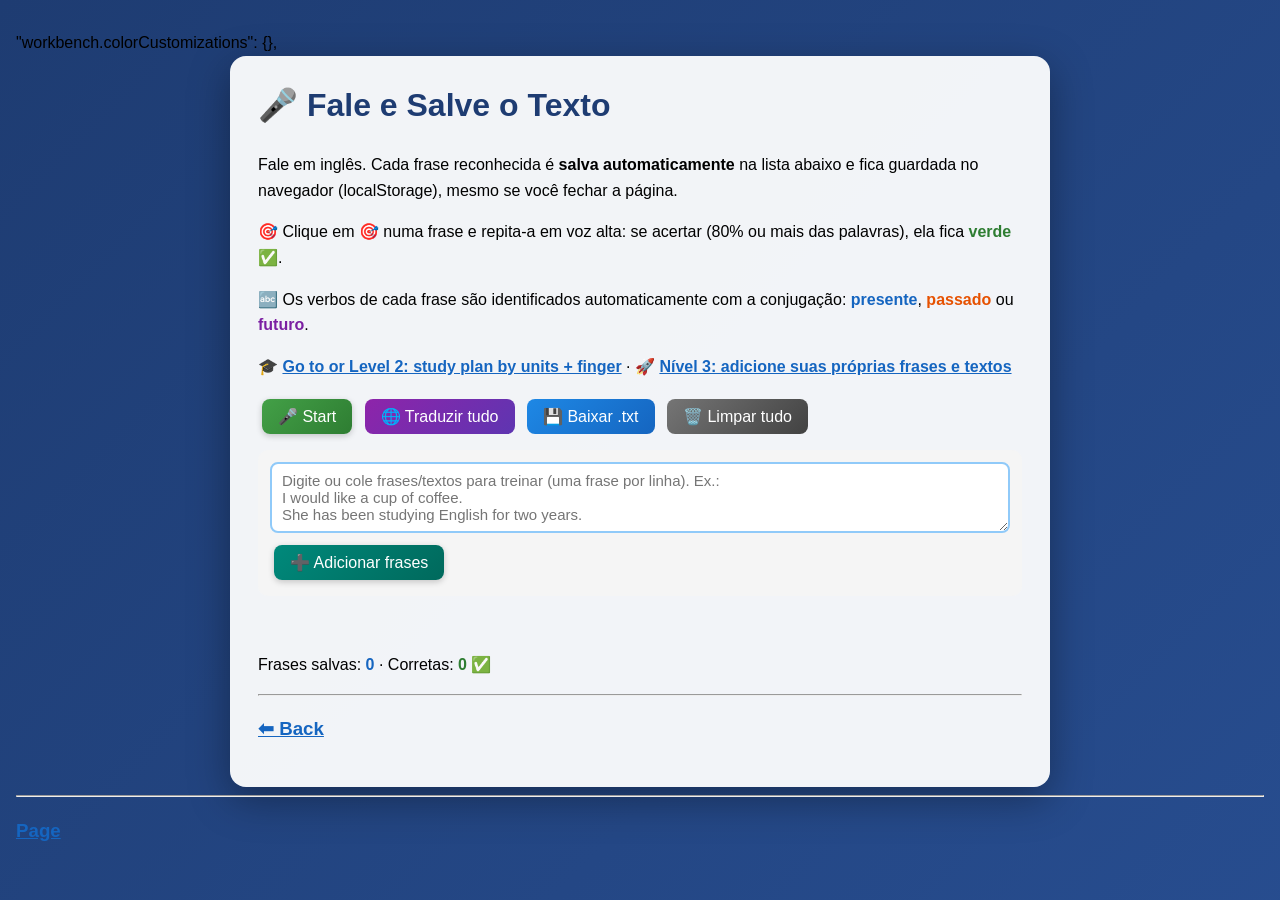
==== index.html @ 2b596ebd "index.html" ====
<!DOCTYPE html>
    "workbench.colorCustomizations": {},
<head>
    <meta charset="UTF-8">
    <meta name="viewport" content="width=device-width, initial-scale=1.0">
    <title>🎤 Speech to Text — Frases Salvas</title>
    <style>
        * { box-sizing: border-box; }
        body {
            font-family: 'Segoe UI', Arial, sans-serif;
            line-height: 1.6;
            margin: 0;
            padding: 30px 16px;
            min-height: 100vh;
            background: linear-gradient(135deg, #1e3c72, #2a5298, #2193b0, #6dd5ed);
            background-size: 400% 400%;
            animation: gradientBG 18s ease infinite;
        }
        @keyframes gradientBG {
            0% { background-position: 0% 50%; }
            50% { background-position: 100% 50%; }
            100% { background-position: 0% 50%; }
        }
        .container {
            max-width: 820px;
            margin: 0 auto;
            background: rgba(255, 255, 255, 0.94);
            border-radius: 16px;
            padding: 24px 28px;
            box-shadow: 0 12px 40px rgba(0, 0, 0, 0.35);
        }
        h1 { margin-top: 0; color: #1e3c72; }
        a { color: #1565c0; }
        button {
            font-size: 16px;
            padding: 8px 16px;
            margin: 4px;
            cursor: pointer;
            border: none;
            border-radius: 8px;
            box-shadow: 0 2px 6px rgba(0, 0, 0, 0.2);
            transition: transform 0.12s, filter 0.12s, box-shadow 0.12s;
        }
        button:hover:not(:disabled) {
            transform: translateY(-2px);
            filter: brightness(1.12);
            box-shadow: 0 5px 12px rgba(0, 0, 0, 0.3);
        }
        #micBtn { background: linear-gradient(135deg, #43a047, #2e7d32); color: #fff; }
        #micBtn.listening { background: linear-gradient(135deg, #e53935, #b71c1c); }
        #translateBtn { background: linear-gradient(135deg, #8e24aa, #5e35b1); color: #fff; }
        #downloadBtn { background: linear-gradient(135deg, #1e88e5, #1565c0); color: #fff; }
        #clearBtn { background: linear-gradient(135deg, #757575, #424242); color: #fff; }
        button:disabled { background: #bdbdbd; cursor: not-allowed; box-shadow: none; }
        #status {
            font-style: italic;
            color: #444;
            min-height: 1.5em;
        }
        #status.error { color: #c62828; font-weight: bold; }
        ul#phraseList {
            list-style-type: none;
            padding: 0;
        }
        ul#phraseList li {
            background: #ffffff;
            border: 2px solid #90caf9;
            border-radius: 10px;
            padding: 10px 14px;
            margin-bottom: 10px;
            display: flex;
            flex-wrap: wrap;
            justify-content: space-between;
            align-items: center;
            box-shadow: 0 3px 8px rgba(0, 0, 0, 0.08);
            transition: background 0.4s, border-color 0.4s, box-shadow 0.4s, transform 0.15s;
        }
        ul#phraseList li:hover { transform: translateY(-2px); }
        ul#phraseList li.correct {
            background: #e8f5e9;
            border-color: #2e7d32;
            box-shadow: 0 0 0 3px rgba(46, 125, 50, 0.25), 0 4px 14px rgba(46, 125, 50, 0.35);
        }
        ul#phraseList li .text { flex: 1; font-weight: 600; color: #263238; }
        ul#phraseList li .time {
            color: #888;
            font-size: 12px;
            margin: 0 10px;
            white-space: nowrap;
        }
        ul#phraseList li button {
            background: none;
            box-shadow: none;
            font-size: 18px;
            padding: 0 6px;
            margin: 0;
        }
        ul#phraseList li button.del { color: #c62828; }
        ul#phraseList li .translation {
            display: block;
            width: 100%;
            color: #2e7d32;
            font-size: 14px;
            margin-top: 4px;
        }
        ul#phraseList li .editInput {
            flex: 1;
            font-size: 16px;
            padding: 6px 10px;
            border: 2px solid #1565c0;
            border-radius: 6px;
            min-width: 200px;
        }
        ul#phraseList li .score {
            font-size: 13px;
            font-weight: bold;
            padding: 2px 10px;
            border-radius: 12px;
            background: #fff3e0;
            color: #e65100;
            margin-left: 8px;
            white-space: nowrap;
        }
        ul#phraseList li .score.ok {
            background: #c8e6c9;
            color: #1b5e20;
        }
        #counter, #correctCounter { color: #1565c0; font-weight: bold; }
        #correctCounter { color: #2e7d32; }
        #addArea {
            background: #f5f5f5;
            border-radius: 10px;
            padding: 12px;
            margin-top: 12px;
        }
        #newPhrases {
            width: 100%;
            font-family: inherit;
            font-size: 15px;
            padding: 8px 10px;
            border: 2px solid #90caf9;
            border-radius: 8px;
            resize: vertical;
            box-sizing: border-box;
        }
        #newPhrases:focus { outline: none; border-color: #1565c0; }
        #addBtn { background: linear-gradient(135deg, #00897b, #00695c); color: #fff; }
        ul#phraseList li .verbs {
            display: block;
            width: 100%;
            color: #5e35b1;
            font-size: 13px;
            margin-top: 4px;
        }
        ul#phraseList li .tense {
            font-size: 12px;
            font-weight: bold;
            padding: 2px 10px;
            border-radius: 12px;
            margin-left: 8px;
            white-space: nowrap;
        }
        ul#phraseList li .tense.present { background: #e3f2fd; color: #1565c0; }
        ul#phraseList li .tense.past    { background: #fff3e0; color: #e65100; }
        ul#phraseList li .tense.future  { background: #f3e5f5; color: #7b1fa2; }
        ul#phraseList li .tense.mixed   { background: #eceff1; color: #455a64; }
    </style>
</head>
<body>
    <div class="container">
    <h1>🎤 Fale e Salve o Texto</h1>
    <p>Fale em inglês. Cada frase reconhecida é <strong>salva automaticamente</strong> na lista abaixo e fica guardada no navegador (localStorage), mesmo se você fechar a página.</p>
    <p>🎯 Clique em <strong>🎯</strong> numa frase e repita-a em voz alta: se acertar (80% ou mais das palavras), ela fica <strong style="color:#2e7d32">verde ✅</strong>.</p>
    <p>🔤 Os verbos de cada frase são identificados automaticamente com a conjugação: <span style="color:#1565c0"><strong>presente</strong></span>, <span style="color:#e65100"><strong>passado</strong></span> ou <span style="color:#7b1fa2"><strong>futuro</strong></span>.</p>
    <p>🎓 <a href="speech_to_text_nivel2.html"><strong>Go to or Level 2: study plan by units + finger</strong></a> ·
    🚀 <a href="speech_to_text_nivel3.html"><strong>Nível 3: adicione suas próprias frases e textos</strong></a></p>

    <button id="micBtn" type="button">🎤 Start</button>
    <button id="translateBtn" type="button">🌐 Traduzir tudo</button>
    <button id="downloadBtn" type="button">💾 Baixar .txt</button>
    <button id="clearBtn" type="button">🗑️ Limpar tudo</button>

    <div id="addArea">
        <textarea id="newPhrases" rows="3" placeholder="Digite ou cole frases/textos para treinar (uma frase por linha). Ex.:&#10;I would like a cup of coffee.&#10;She has been studying English for two years."></textarea>
        <button id="addBtn" type="button">➕ Adicionar frases</button>
    </div>

    <p id="status" aria-live="polite"></p>
    <p>Frases salvas: <span id="counter">0</span> · Corretas: <span id="correctCounter">0</span> ✅</p>
    <ul id="phraseList"></ul>

    <hr>
    <a href="index12.html"><h3>⬅ Back</h3></a>
    </div>

<script>
(function () {
    const STORAGE_KEY = 'savedSpeechPhrases';

    const micBtn = document.getElementById('micBtn');
    const translateBtn = document.getElementById('translateBtn');
    const downloadBtn = document.getElementById('downloadBtn');
    const clearBtn = document.getElementById('clearBtn');
    const status = document.getElementById('status');
    const list = document.getElementById('phraseList');
    const counter = document.getElementById('counter');
    const correctCounter = document.getElementById('correctCounter');

    // ---------- Storage ----------
    function loadPhrases() {
        try {
            return JSON.parse(localStorage.getItem(STORAGE_KEY)) || [];
        } catch (e) {
            return [];
        }
    }

    function savePhrases(phrases) {
        localStorage.setItem(STORAGE_KEY, JSON.stringify(phrases));
    }

    let phrases = loadPhrases();
    let editingIndex = null; // índice da frase em edição manual (✏️)

    function finishEdit(i, newText) {
        const text = (newText || '').trim();
        editingIndex = null;
        if (!text) { render(); return; }
        if (text !== phrases[i].text) {
            phrases[i].text = text;
            delete phrases[i].translation; // tradução antiga não vale mais
            delete phrases[i].score;       // pontuação antiga não vale mais
            phrases[i].correct = false;    // precisa praticar de novo
            savePhrases(phrases);
            status.classList.remove('error');
            status.textContent = '✏️ Frase corrigida: "' + text + '"';
        }
        render();
    }

    // ---------- Identificação de verbos e conjugação (presente/passado/futuro) ----------
    const TENSE_LABEL = { present: 'presente', past: 'passado', future: 'futuro', mixed: 'misto' };

    // Verbos irregulares: forma do passado → infinitivo
    const IRREG_PAST = {
        was: 'be', were: 'be', had: 'have', did: 'do', said: 'say', made: 'make', took: 'take',
        came: 'come', saw: 'see', ate: 'eat', drank: 'drink', wrote: 'write', spoke: 'speak',
        bought: 'buy', brought: 'bring', thought: 'think', got: 'get', gave: 'give', found: 'find',
        left: 'leave', felt: 'feel', told: 'tell', knew: 'know', ran: 'run', sat: 'sit',
        stood: 'stand', won: 'win', lost: 'lose', met: 'meet', paid: 'pay', read: 'read',
        slept: 'sleep', drove: 'drive', flew: 'fly', grew: 'grow', heard: 'hear', kept: 'keep',
        sold: 'sell', sent: 'send', spent: 'spend', swam: 'swim', taught: 'teach',
        understood: 'understand', wore: 'wear', broke: 'break', chose: 'choose', fell: 'fall',
        forgot: 'forget', held: 'hold', rode: 'ride', sang: 'sing', stole: 'steal', threw: 'throw',
        woke: 'wake', began: 'begin', blew: 'blow', built: 'build', caught: 'catch', cut: 'cut',
        drew: 'draw', fed: 'feed', fought: 'fight', hung: 'hang', hit: 'hit', hurt: 'hurt',
        quit: 'quit', set: 'set', shot: 'shoot', shut: 'shut', spread: 'spread', swept: 'sweep',
        swore: 'swear', tore: 'tear', lent: 'lend', meant: 'mean', became: 'become',
        forgave: 'forgive', froze: 'freeze', hid: 'hide', rang: 'ring', rose: 'rise',
        shook: 'shake', sank: 'sink', stuck: 'stick', cost: 'cost', put: 'put', let: 'let'
    };

    // Verbos comuns (infinitivo) para detectar presente e 3ª pessoa (-s)
    const VERB_SET = new Set(('be have do say make take come see eat drink write speak buy bring think get give find leave feel tell know run sit stand win lose meet pay read sleep drive fly grow hear keep sell send spend swim teach understand wear break choose fall forget hold ride sing steal throw wake begin bite blow build catch cut draw feed fight hang hit hurt quit set shoot shut spread sweep swear tear lie lend mean cost put let become forgive freeze hide ring rise shake sink stick ' +
        'like love want need work play live study learn talk walk look watch listen use try ask seem call help start show open close stop wait stay move happen believe follow create add allow lead change answer arrive clean cook dance enjoy finish hate hope jump laugh cry miss paint rain smile snow travel visit wash wish agree promise remember repeat practice pass plan turn decide go').split(' '));

    // Palavras terminadas em -ed que NÃO são passado de verbo
    const NOT_ED = new Set(['red', 'bed', 'hundred', 'need', 'indeed', 'feed', 'speed', 'seed', 'weed', 'bleed', 'breed']);

    function edBase(w) {
        if (w.endsWith('ied')) {
            const exc = { died: 'die', lied: 'lie', tied: 'tie' };
            return exc[w] || w.slice(0, -3) + 'y';      // studied → study
        }
        if (/([bdgmnprt])\1ed$/.test(w)) return w.slice(0, -3); // stopped → stop
        if (w.slice(0, -1).endsWith('e')) return w.slice(0, -1); // liked → like
        return w.slice(0, -2);                                  // played → play
    }

    function ingBase(w) {
        if (/([bdgmnprt])\1ing$/.test(w)) return w.slice(0, -4); // running → run
        return w.slice(0, -3);
    }

    function presentBase(w) {
        if (w === 'has') return 'have';
        if (VERB_SET.has(w)) return w;
        if (w.endsWith('ies') && VERB_SET.has(w.slice(0, -3) + 'y')) return w.slice(0, -3) + 'y'; // studies → study
        if (w.endsWith('es') && VERB_SET.has(w.slice(0, -2))) return w.slice(0, -2);              // watches → watch
        if (w.endsWith('s') && VERB_SET.has(w.slice(0, -1))) return w.slice(0, -1);               // likes → like
        return null;
    }

    function detectVerbs(text) {
        const words = normalizeWords(text);
        const found = [];
        const PRON = /^(i|you|he|she|it|we|they)$/;
        for (let i = 0; i < words.length; i++) {
            const w = words[i];
            const n1 = words[i + 1], n2 = words[i + 2];

            // FUTURO: will / 'll / won't / shall + verbo
            if ((w === 'will' || w === 'll' || w === 'shall' || w === "won't") && n1) {
                const v = n1 === 'not' && n2 ? n2 : n1;
                found.push({ verb: presentBase(v) || v, form: v, tense: 'future' });
                i += n1 === 'not' ? 2 : 1;
                continue;
            }
            // FUTURO: going to + verbo
            if (w === 'going' && n1 === 'to' && n2) {
                found.push({ verb: presentBase(n2) || n2, form: n2, tense: 'future' });
                i += 2;
                continue;
            }
            // PASSADO: did / didn't (+ pronoun) + verbo
            if ((w === 'did' || w === "didn't") && n1) {
                let v = n1, skip = 1;
                if (n1 === 'not' || PRON.test(n1)) { v = n2; skip = 2; }
                if (v) found.push({ verb: presentBase(v) || v, form: v, tense: 'past' });
                i += skip;
                continue;
            }
            // PASSADO: was/were + verbo-ing
            if ((w === 'was' || w === 'were') && n1 && n1.endsWith('ing')) {
                found.push({ verb: ingBase(n1), form: n1, tense: 'past' });
                i++;
                continue;
            }
            // PASSADO: irregular ou regular terminado em -ed
            if (IRREG_PAST[w]) { found.push({ verb: IRREG_PAST[w], form: w, tense: 'past' }); continue; }
            if (w.length > 3 && w.endsWith('ed') && !NOT_ED.has(w)) {
                found.push({ verb: edBase(w), form: w, tense: 'past' });
                continue;
            }
            // PRESENTE: am/is/are + verbo-ing
            if ((w === 'am' || w === 'is' || w === 'are') && n1 && n1.endsWith('ing')) {
                found.push({ verb: ingBase(n1), form: n1, tense: 'present' });
                i++;
                continue;
            }
            if (w === 'am' || w === 'is' || w === 'are') {
                found.push({ verb: 'be', form: w, tense: 'present' });
                continue;
            }
            // PRESENTE: verbo comum na base ou 3ª pessoa (-s)
            const base = presentBase(w);
            if (base) found.push({ verb: base, form: w, tense: 'present' });
        }
        return found;
    }

    // Tempo verbal predominante da frase
    function phraseTense(verbs) {
        const has = { present: 0, past: 0, future: 0 };
        verbs.forEach(function (v) { has[v.tense]++; });
        if (has.future) return 'future';
        if (has.past && has.present) return 'mixed';
        if (has.past) return 'past';
        return 'present';
    }

    function render() {
        list.innerHTML = '';
        phrases.forEach(function (p, i) {
            const li = document.createElement('li');
            if (p.correct) li.classList.add('correct');

            const span = document.createElement('span');
            span.className = 'text';

            if (editingIndex === i) {
                // ---- modo edição manual ----
                const editInput = document.createElement('input');
                editInput.type = 'text';
                editInput.className = 'editInput';
                editInput.value = p.text;

                const saveEdit = document.createElement('button');
                saveEdit.textContent = '💾';
                saveEdit.title = 'Salvar correção';
                saveEdit.addEventListener('click', function () {
                    finishEdit(i, editInput.value);
                });

                const cancelEdit = document.createElement('button');
                cancelEdit.textContent = '❌';
                cancelEdit.title = 'Cancelar edição';
                cancelEdit.addEventListener('click', function () {
                    editingIndex = null;
                    render();
                });

                editInput.addEventListener('keydown', function (ev) {
                    if (ev.key === 'Enter') finishEdit(i, editInput.value);
                    if (ev.key === 'Escape') { editingIndex = null; render(); }
                });

                li.appendChild(editInput);
                li.appendChild(saveEdit);
                li.appendChild(cancelEdit);
                list.appendChild(li);
                setTimeout(function () { editInput.focus(); editInput.select(); }, 0);
                return;
            }

            span.textContent = (p.correct ? '✅ ' : '') + p.text;

            const time = document.createElement('span');
            time.className = 'time';
            time.textContent = p.time;

            const del = document.createElement('button');
            del.className = 'del';
            del.title = 'Apagar frase';
            del.textContent = '✖';
            del.addEventListener('click', function () {
                phrases.splice(i, 1);
                savePhrases(phrases);
                render();
            });

            li.appendChild(span);

            if (typeof p.score === 'number') {
                const scoreBadge = document.createElement('span');
                scoreBadge.className = 'score' + (p.correct ? ' ok' : '');
                scoreBadge.title = 'Melhor pontuação na prática 🎯';
                scoreBadge.textContent = '🎯 ' + p.score + '%';
                li.appendChild(scoreBadge);
            }

            const verbs = detectVerbs(p.text);
            if (verbs.length) {
                const tenseBadge = document.createElement('span');
                tenseBadge.className = 'tense ' + phraseTense(verbs);
                tenseBadge.title = 'Tempo verbal predominante da frase';
                tenseBadge.textContent = TENSE_LABEL[phraseTense(verbs)];
                li.appendChild(tenseBadge);
            }

            const trans = document.createElement('span');
            trans.className = 'translation';
            trans.dataset.index = i;
            li.appendChild(trans);
            if (p.translation) {
                trans.textContent = '🇧🇷 ' + p.translation;
            }

            if (verbs.length) {
                const vline = document.createElement('span');
                vline.className = 'verbs';
                vline.textContent = '🔤 ' + verbs.map(function (v) {
                    return v.form === v.verb
                        ? v.form + ' (' + TENSE_LABEL[v.tense] + ')'
                        : v.form + ' → ' + v.verb + ' (' + TENSE_LABEL[v.tense] + ')';
                }).join(' · ');
                li.appendChild(vline);
            }

            const trBtn = document.createElement('button');
            trBtn.className = 'translateOne';
            trBtn.title = 'Traduzir frase';
            trBtn.textContent = '🌐';
            trBtn.addEventListener('click', function () {
                translatePhrase(i);
            });
            li.appendChild(trBtn);

            const speakBtn = document.createElement('button');
            speakBtn.className = 'speakOne';
            speakBtn.title = 'Ouvir frase em inglês';
            speakBtn.textContent = '🔊';
            speakBtn.addEventListener('click', function () {
                speakPhrase(i);
            });
            li.appendChild(speakBtn);

            const practiceBtn = document.createElement('button');
            practiceBtn.className = 'practiceOne';
            practiceBtn.title = 'Praticar: repita a frase; se acertar, ela fica verde';
            practiceBtn.textContent = '🎯';
            practiceBtn.addEventListener('click', function () {
                startPractice(i);
            });
            li.appendChild(practiceBtn);

            const editBtn = document.createElement('button');
            editBtn.className = 'editOne';
            editBtn.title = 'Corrigir frase manualmente';
            editBtn.textContent = '✏️';
            editBtn.addEventListener('click', function () {
                editingIndex = i;
                render();
            });
            li.appendChild(editBtn);

            li.appendChild(time);
            li.appendChild(del);
            list.appendChild(li);
        });
        counter.textContent = phrases.length;
        correctCounter.textContent = phrases.filter(function (p) { return p.correct; }).length;
        downloadBtn.disabled = phrases.length === 0;
        clearBtn.disabled = phrases.length === 0;
        translateBtn.disabled = phrases.length === 0;
    }

    function addPhrase(text) {
        phrases.push({
            text: text,
            time: new Date().toLocaleString()
        });
        savePhrases(phrases);
        render();
    }

    // ---------- Texto → Fala (repetir a frase em inglês) ----------
    let enVoice = null;
    function pickEnglishVoice() {
        const voices = speechSynthesis.getVoices();
        enVoice = voices.find(v => v.lang.toLowerCase().startsWith('en')) || null;
    }
    if ('speechSynthesis' in window) {
        pickEnglishVoice();
        speechSynthesis.onvoiceschanged = pickEnglishVoice;
    }

    function speakPhrase(index) {
        const p = phrases[index];
        if (!p) return;
        if (!('speechSynthesis' in window)) {
            status.classList.add('error');
            status.textContent = 'Seu navegador não suporta leitura em voz alta.';
            return;
        }
        speechSynthesis.cancel(); // para qualquer fala anterior
        const u = new SpeechSynthesisUtterance(p.text);
        u.lang = 'en-US';
        u.rate = 0.9; // um pouco mais devagar, bom para estudar
        if (enVoice) u.voice = enVoice;
        status.classList.remove('error');
        status.textContent = 'Playing: "' + p.text + '"';
        speechSynthesis.speak(u);
    }

    // ---------- Tradução (EN → PT) ----------
    // Cache local para não traduzir a mesma frase duas vezes
    const TRANSLATE_CACHE_KEY = 'translationCacheENPT';
    let translationCache = {};
    try {
        translationCache = JSON.parse(localStorage.getItem(TRANSLATE_CACHE_KEY)) || {};
    } catch (e) { translationCache = {}; }

    function saveCache() {
        localStorage.setItem(TRANSLATE_CACHE_KEY, JSON.stringify(translationCache));
    }

    async function translateText(text) {
        if (translationCache[text]) return translationCache[text];

        const providers = [
            // 1) MyMemory (gratuito, sem chave)
            async function () {
                const res = await fetch('https://api.mymemory.translated.net/get?q=' +
                    encodeURIComponent(text) + '&langpair=en|pt-BR');
                const data = await res.json();
                const t = data && data.responseData && data.responseData.translatedText;
                if (!t) throw new Error('MyMemory failed');
                return t;
            },
            // 2) LibreTranslate (fallback)
            async function () {
                const res = await fetch('https://libretranslate.com/translate', {
                    method: 'POST',
                    headers: { 'Content-Type': 'application/json' },
                    body: JSON.stringify({ q: text, source: 'en', target: 'pt', format: 'text' })
                });
                const data = await res.json();
                if (!data || !data.translatedText) throw new Error('LibreTranslate failed');
                return data.translatedText;
            }
        ];

        for (const provider of providers) {
            try {
                const translated = await provider();
                translationCache[text] = translated;
                saveCache();
                return translated;
            } catch (e) {
                // tenta o próximo provedor
            }
        }
        throw new Error('Todos os serviços de tradução falharam');
    }

    async function translatePhrase(index) {
        const p = phrases[index];
        if (!p) return;
        if (p.translation) return; // já traduzida
        status.classList.remove('error');
        status.textContent = 'Traduzindo...';
        try {
            p.translation = await translateText(p.text);
            savePhrases(phrases);
            render();
            status.textContent = 'Tradução pronta: "' + p.translation + '"';
        } catch (e) {
            status.classList.add('error');
            status.textContent = 'Falha na tradução: verifique a internet e tente de novo.';
        }
    }

    translateBtn.addEventListener('click', async function () {
        translateBtn.disabled = true;
        let done = 0;
        for (let i = 0; i < phrases.length; i++) {
            if (!phrases[i].translation) {
                status.textContent = 'Traduzindo ' + (i + 1) + ' de ' + phrases.length + '...';
                try {
                    phrases[i].translation = await translateText(phrases[i].text);
                    done++;
                    savePhrases(phrases);
                    render();
                } catch (e) {
                    status.classList.add('error');
                    status.textContent = 'Tradução parou na frase ' + (i + 1) + '. Tente novamente.';
                    translateBtn.disabled = false;
                    return;
                }
            }
        }
        status.classList.remove('error');
        status.textContent = done ? done + ' frase(s) traduzida(s).' : 'Todas já estavam traduzidas.';
        translateBtn.disabled = false;
    });

    // ---------- Speech Recognition ----------
    const SpeechRecognition = window.SpeechRecognition || window.webkitSpeechRecognition;
    if (!SpeechRecognition) {
        status.textContent = 'Speech recognition is not supported in this browser. Use Chrome or Edge.';
        status.classList.add('error');
        micBtn.disabled = true;
        render();
        return;
    }

    const recog = new SpeechRecognition();
    recog.lang = 'en-US';
    recog.interimResults = false;
    recog.continuous = true; // continua ouvindo e salvando frase por frase

    let listening = false;
    let practiceIndex = null; // índice da frase em modo prática (🎯)

    // Compara as palavras da frase-alvo com o que foi dito (retorna 0 a 1)
    function normalizeWords(s) {
        return s.toLowerCase().replace(/[^a-z0-9'\s]/g, ' ').split(/\s+/).filter(Boolean);
    }

    function scoreMatch(target, spoken) {
        const t = normalizeWords(target);
        const s = normalizeWords(spoken);
        if (!t.length || !s.length) return 0;
        const remaining = s.slice();
        let matched = 0;
        t.forEach(function (w) {
            const idx = remaining.indexOf(w);
            if (idx !== -1) { matched++; remaining.splice(idx, 1); }
        });
        return matched / t.length;
    }

    function startPractice(i) {
        if (listening) return;
        practiceIndex = i;
        recog.continuous = false; // uma tentativa por vez
        try {
            recog.start();
        } catch (e) { /* já está rodando */ }
    }

    micBtn.addEventListener('click', function () {
        if (listening) {
            listening = false;
            practiceIndex = null;
            recog.stop();
            return;
        }
        practiceIndex = null;
        recog.continuous = true;
        try {
            recog.start();
        } catch (e) {
            // start() throws if called while already running
        }
    });

    recog.addEventListener('start', function () {
        listening = true;
        micBtn.textContent = '⏹ Stop';
        micBtn.classList.add('listening');
        status.classList.remove('error');
        if (practiceIndex !== null && phrases[practiceIndex]) {
            status.textContent = '🎯 Repita a frase: "' + phrases[practiceIndex].text + '"';
        } else {
            status.textContent = 'Listening... speak and each phrase will be saved.';
        }
    });

    recog.addEventListener('result', function (event) {
        if (practiceIndex !== null) {
            // Modo prática: compara o que foi dito com a frase-alvo
            let said = '';
            for (let i = event.resultIndex; i < event.results.length; i++) {
                if (event.results[i].isFinal) said += event.results[i][0].transcript;
            }
            said = said.trim();
            const target = phrases[practiceIndex];
            if (said && target) {
                const score = scoreMatch(target.text, said);
                const pct = Math.round(score * 100);
                target.score = Math.max(target.score || 0, pct); // guarda a melhor pontuação
                if (score >= 0.8) {
                    target.correct = true;
                    status.classList.remove('error');
                    status.textContent = '✅ Correto! (' + pct + '%) "' + said + '"';
                } else {
                    status.classList.add('error');
                    status.textContent = '❌ ' + pct + '% correto. Ouça com 🔊 e tente de novo. Você disse: "' + said + '"';
                }
                savePhrases(phrases);
                render();
            }
            practiceIndex = null;
            listening = false;
            recog.stop();
            return;
        }
        for (let i = event.resultIndex; i < event.results.length; i++) {
            if (event.results[i].isFinal) {
                const transcript = event.results[i][0].transcript.trim();
                if (transcript) {
                    addPhrase(transcript);
                    status.textContent = 'Saved: "' + transcript + '"';
                }
            }
        }
    });

    recog.addEventListener('error', function (event) {
        status.classList.add('error');
        if (event.error === 'not-allowed' || event.error === 'service-not-allowed') {
            status.textContent = 'Microphone access failed: permission denied. Allow the microphone in the browser address bar.';
        } else if (event.error === 'no-speech') {
            status.classList.remove('error');
            status.textContent = 'No speech detected. Still listening...';
        } else {
            status.textContent = 'Error: ' + event.error;
        }
    });

    recog.addEventListener('end', function () {
        // Em modo contínuo, alguns navegadores encerram sozinhos;
        // reinicia automaticamente enquanto o usuário não clicar em Stop.
        if (listening) {
            try {
                recog.start();
                return;
            } catch (e) { /* ignore */ }
        }
        micBtn.textContent = '🎤 Start';
        micBtn.classList.remove('listening');
    });

    // ---------- Download / Clear ----------
    downloadBtn.addEventListener('click', function () {
        const content = phrases.map(function (p) {
            const line = '[' + p.time + ']' + (p.correct ? ' ✅' : '') +
                (typeof p.score === 'number' ? ' 🎯' + p.score + '%' : '') + ' ' + p.text;
            return p.translation ? line + '\n    🇧🇷 ' + p.translation : line;
        }).join('\n');
        const blob = new Blob([content], { type: 'text/plain;charset=utf-8' });
        const url = URL.createObjectURL(blob);
        const a = document.createElement('a');
        a.href = url;
        a.download = 'speech-phrases.txt';
        a.click();
        URL.revokeObjectURL(url);
    });

    clearBtn.addEventListener('click', function () {
        if (confirm('Apagar todas as frases salvas?')) {
            phrases = [];
            savePhrases(phrases);
            render();
        }
    });

    // ---------- Adicionar frases/textos manualmente ----------
    const newPhrases = document.getElementById('newPhrases');
    const addBtn = document.getElementById('addBtn');

    addBtn.addEventListener('click', function () {
        const lines = newPhrases.value.split(/\r?\n/).map(function (l) { return l.trim(); });
        let added = 0, skipped = 0;
        lines.forEach(function (line) {
            if (!line) return; // ignora linhas vazias
            const exists = phrases.some(function (p) { return p.text === line; });
            if (exists) { skipped++; return; }
            phrases.push({ text: line, time: new Date().toLocaleString() });
            added++;
        });
        if (added) {
            savePhrases(phrases);
            render();
        }
        newPhrases.value = '';
        status.classList.remove('error');
        status.textContent = added
            ? '➕ ' + added + ' frase(s) adicionada(s)' + (skipped ? ' · ' + skipped + ' já existia(m).' : '.')
            : 'Nada para adicionar (linhas vazias ou frases já existentes).';
    });

    render();
})();
</script>
<hr>
<a href="index15.html"><h3> Page</h3></a>
</body>
</html>
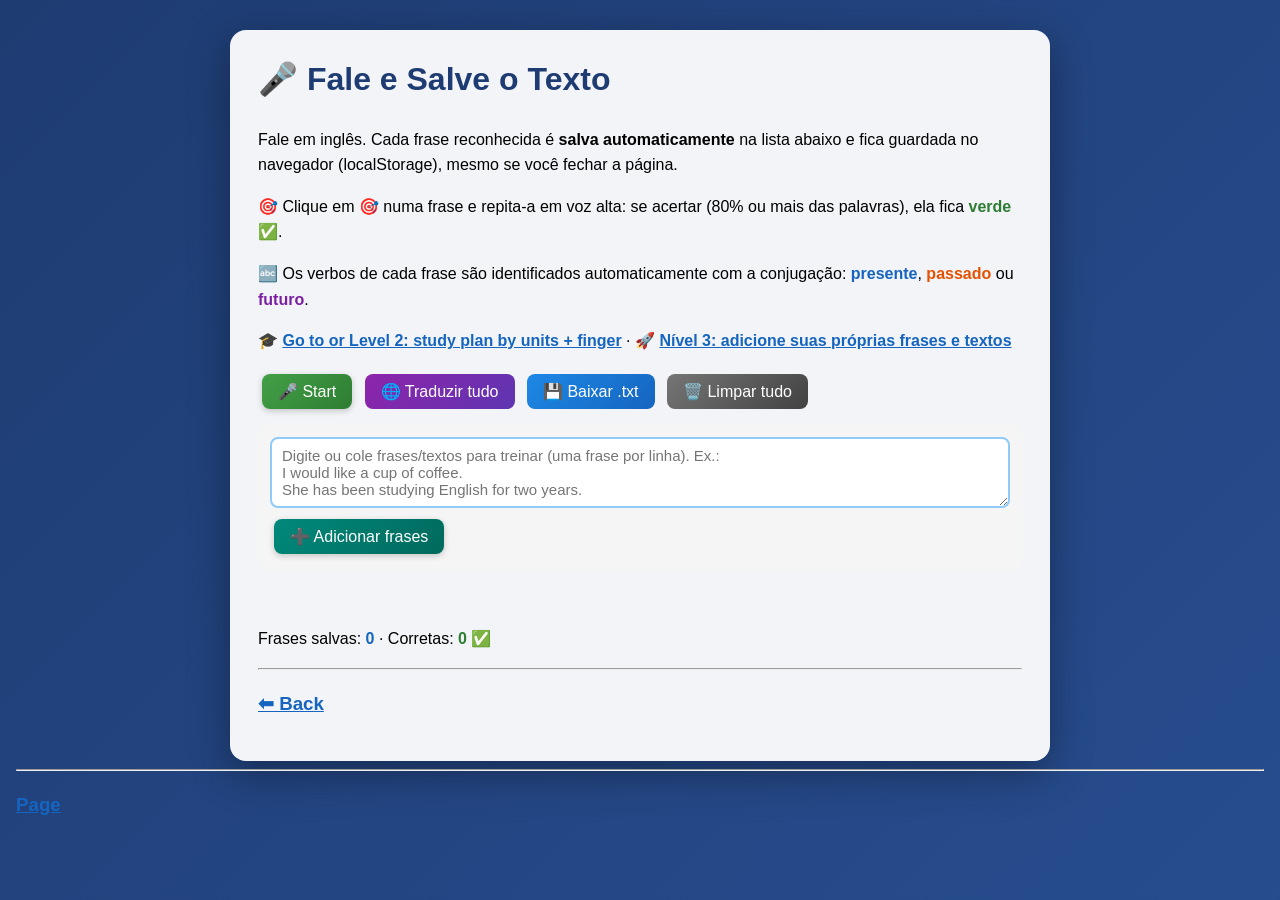
==== commit 1bdc548a: "index.html" ====
--- a/index.html
+++ b/index.html
@@ -1,5 +1,5 @@
 <!DOCTYPE html>
-    "workbench.colorCustomizations": {},
+  
 <head>
     <meta charset="UTF-8">
     <meta name="viewport" content="width=device-width, initial-scale=1.0">
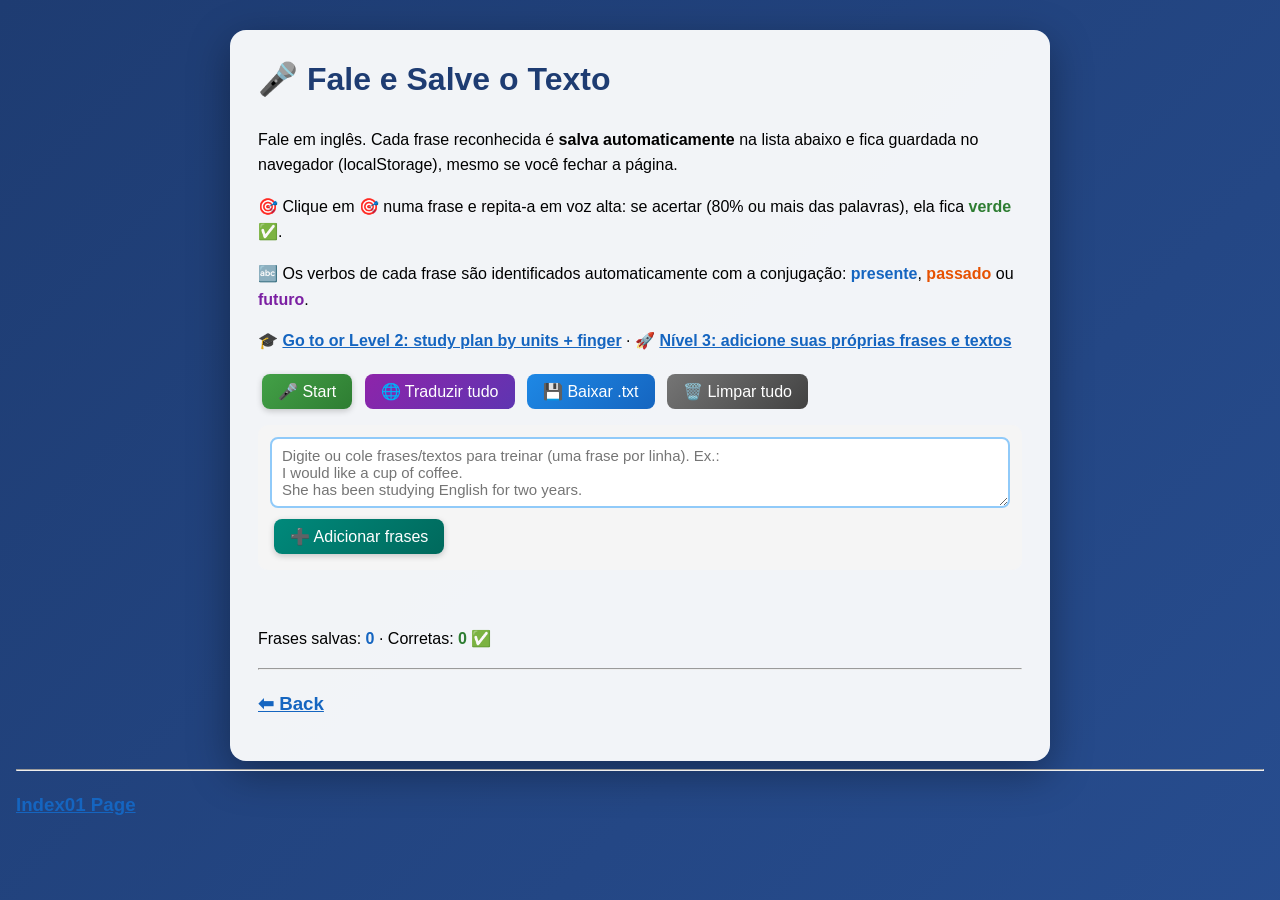
==== commit c80ffc72: "add ," ====
--- a/index.html
+++ b/index.html
@@ -826,6 +826,6 @@
 })();
 </script>
 <hr>
-<a href="index15.html"><h3> Page</h3></a>
+<a href="index01.html"><h3> Index01 Page</h3></a>
 </body>
 </html>
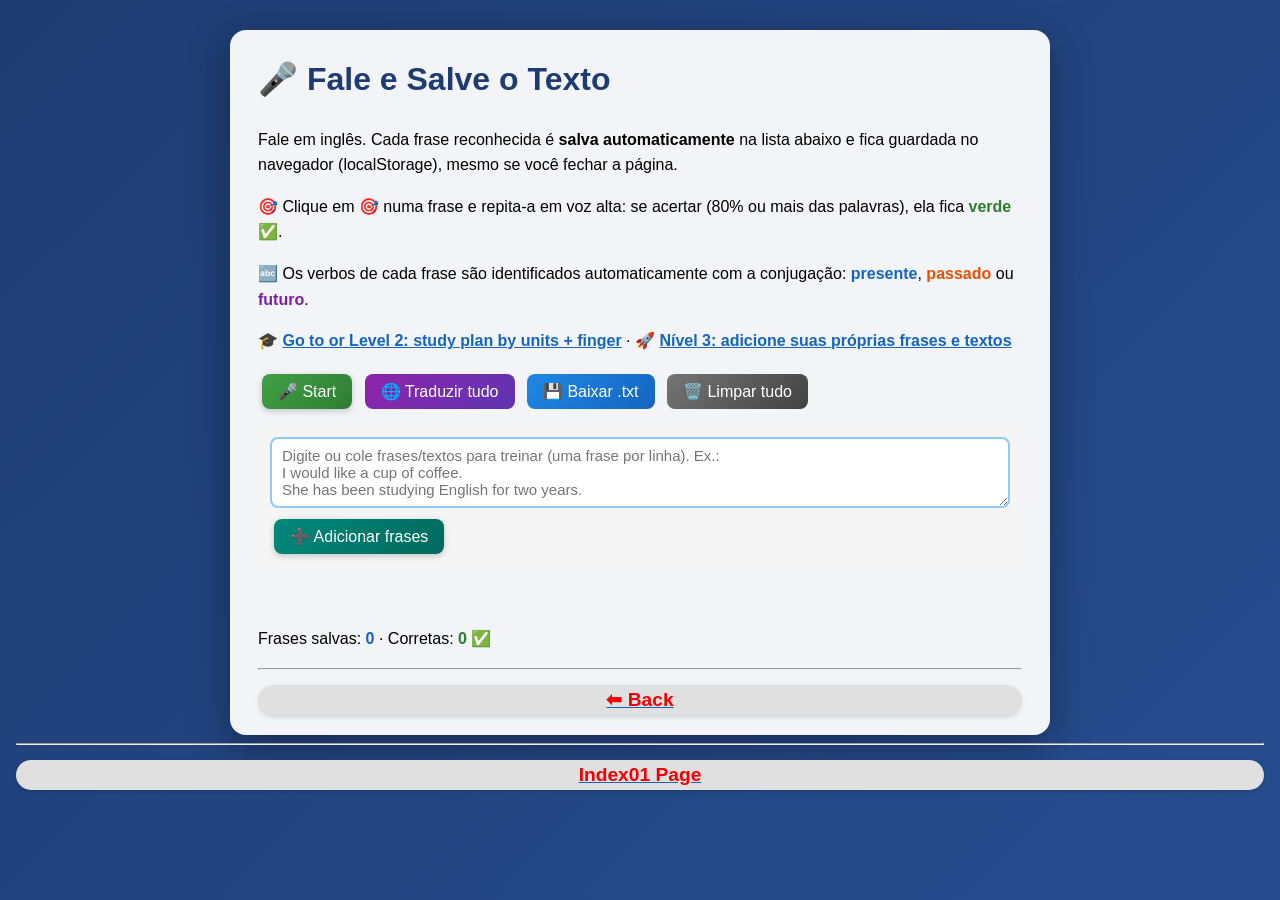
==== commit a578f0e0: "add ." ====
--- a/index.html
+++ b/index.html
@@ -164,6 +164,22 @@
         ul#phraseList li .tense.past    { background: #fff3e0; color: #e65100; }
         ul#phraseList li .tense.future  { background: #f3e5f5; color: #7b1fa2; }
         ul#phraseList li .tense.mixed   { background: #eceff1; color: #455a64; }
+        h3 {
+            color: #f50000;
+            font-size: 1.2em;
+            text-align: center;
+            margin-top: 15px;
+            margin-bottom: -5px;
+            background-color: #e0e0e0;
+            border-radius: 27.5px;
+            box-shadow: 0 2px 4px rgba(0, 0, 0, 0.1);
+            transition: all 0.3s ease;
+            cursor: pointer;
+        }
+
+        h3:hover {
+            background-color: #d0d0d0;
+        }
     </style>
 </head>
 <body>
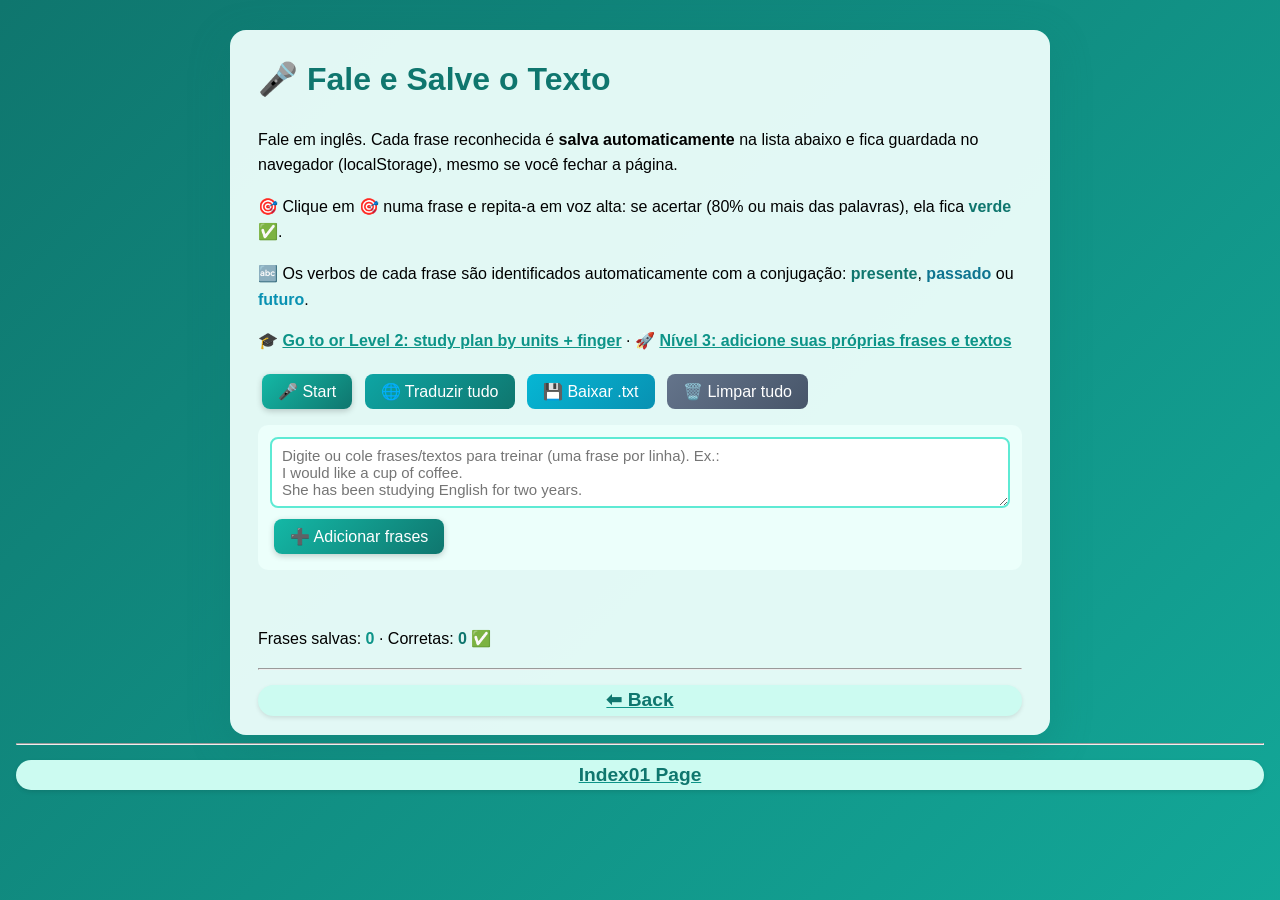
==== commit 95417b2b: "Update site theme to aquamarine palette Co-authored-by: edskate <68605911+edskate@users.noreply.gith" ====
--- a/index.html
+++ b/index.html
@@ -12,7 +12,7 @@
             margin: 0;
             padding: 30px 16px;
             min-height: 100vh;
-            background: linear-gradient(135deg, #1e3c72, #2a5298, #2193b0, #6dd5ed);
+            background: linear-gradient(135deg, #0f766e, #14b8a6, #2dd4bf, #99f6e4);
             background-size: 400% 400%;
             animation: gradientBG 18s ease infinite;
         }
@@ -24,13 +24,13 @@
         .container {
             max-width: 820px;
             margin: 0 auto;
-            background: rgba(255, 255, 255, 0.94);
+            background: rgba(240, 255, 252, 0.94);
             border-radius: 16px;
             padding: 24px 28px;
-            box-shadow: 0 12px 40px rgba(0, 0, 0, 0.35);
-        }
-        h1 { margin-top: 0; color: #1e3c72; }
-        a { color: #1565c0; }
+            box-shadow: 0 12px 40px rgba(15, 118, 110, 0.3);
+        }
+        h1 { margin-top: 0; color: #0f766e; }
+        a { color: #0d9488; }
         button {
             font-size: 16px;
             padding: 8px 16px;
@@ -46,15 +46,15 @@
             filter: brightness(1.12);
             box-shadow: 0 5px 12px rgba(0, 0, 0, 0.3);
         }
-        #micBtn { background: linear-gradient(135deg, #43a047, #2e7d32); color: #fff; }
+        #micBtn { background: linear-gradient(135deg, #14b8a6, #0f766e); color: #fff; }
         #micBtn.listening { background: linear-gradient(135deg, #e53935, #b71c1c); }
-        #translateBtn { background: linear-gradient(135deg, #8e24aa, #5e35b1); color: #fff; }
-        #downloadBtn { background: linear-gradient(135deg, #1e88e5, #1565c0); color: #fff; }
-        #clearBtn { background: linear-gradient(135deg, #757575, #424242); color: #fff; }
+        #translateBtn { background: linear-gradient(135deg, #0ea5a4, #0f766e); color: #fff; }
+        #downloadBtn { background: linear-gradient(135deg, #06b6d4, #0891b2); color: #fff; }
+        #clearBtn { background: linear-gradient(135deg, #64748b, #475569); color: #fff; }
         button:disabled { background: #bdbdbd; cursor: not-allowed; box-shadow: none; }
         #status {
             font-style: italic;
-            color: #444;
+            color: #134e4a;
             min-height: 1.5em;
         }
         #status.error { color: #c62828; font-weight: bold; }
@@ -64,7 +64,7 @@
         }
         ul#phraseList li {
             background: #ffffff;
-            border: 2px solid #90caf9;
+            border: 2px solid #5eead4;
             border-radius: 10px;
             padding: 10px 14px;
             margin-bottom: 10px;
@@ -77,11 +77,11 @@
         }
         ul#phraseList li:hover { transform: translateY(-2px); }
         ul#phraseList li.correct {
-            background: #e8f5e9;
-            border-color: #2e7d32;
-            box-shadow: 0 0 0 3px rgba(46, 125, 50, 0.25), 0 4px 14px rgba(46, 125, 50, 0.35);
-        }
-        ul#phraseList li .text { flex: 1; font-weight: 600; color: #263238; }
+            background: #ccfbf1;
+            border-color: #0f766e;
+            box-shadow: 0 0 0 3px rgba(15, 118, 110, 0.25), 0 4px 14px rgba(15, 118, 110, 0.35);
+        }
+        ul#phraseList li .text { flex: 1; font-weight: 600; color: #134e4a; }
         ul#phraseList li .time {
             color: #888;
             font-size: 12px;
@@ -99,7 +99,7 @@
         ul#phraseList li .translation {
             display: block;
             width: 100%;
-            color: #2e7d32;
+            color: #0f766e;
             font-size: 14px;
             margin-top: 4px;
         }
@@ -107,7 +107,7 @@
             flex: 1;
             font-size: 16px;
             padding: 6px 10px;
-            border: 2px solid #1565c0;
+            border: 2px solid #0d9488;
             border-radius: 6px;
             min-width: 200px;
         }
@@ -116,19 +116,19 @@
             font-weight: bold;
             padding: 2px 10px;
             border-radius: 12px;
-            background: #fff3e0;
-            color: #e65100;
+            background: #ecfeff;
+            color: #0e7490;
             margin-left: 8px;
             white-space: nowrap;
         }
         ul#phraseList li .score.ok {
-            background: #c8e6c9;
-            color: #1b5e20;
-        }
-        #counter, #correctCounter { color: #1565c0; font-weight: bold; }
-        #correctCounter { color: #2e7d32; }
+            background: #ccfbf1;
+            color: #115e59;
+        }
+        #counter, #correctCounter { color: #0d9488; font-weight: bold; }
+        #correctCounter { color: #0f766e; }
         #addArea {
-            background: #f5f5f5;
+            background: #ecfffb;
             border-radius: 10px;
             padding: 12px;
             margin-top: 12px;
@@ -138,17 +138,17 @@
             font-family: inherit;
             font-size: 15px;
             padding: 8px 10px;
-            border: 2px solid #90caf9;
+            border: 2px solid #5eead4;
             border-radius: 8px;
             resize: vertical;
             box-sizing: border-box;
         }
-        #newPhrases:focus { outline: none; border-color: #1565c0; }
-        #addBtn { background: linear-gradient(135deg, #00897b, #00695c); color: #fff; }
+        #newPhrases:focus { outline: none; border-color: #0d9488; }
+        #addBtn { background: linear-gradient(135deg, #14b8a6, #0f766e); color: #fff; }
         ul#phraseList li .verbs {
             display: block;
             width: 100%;
-            color: #5e35b1;
+            color: #0f766e;
             font-size: 13px;
             margin-top: 4px;
         }
@@ -160,17 +160,17 @@
             margin-left: 8px;
             white-space: nowrap;
         }
-        ul#phraseList li .tense.present { background: #e3f2fd; color: #1565c0; }
-        ul#phraseList li .tense.past    { background: #fff3e0; color: #e65100; }
-        ul#phraseList li .tense.future  { background: #f3e5f5; color: #7b1fa2; }
-        ul#phraseList li .tense.mixed   { background: #eceff1; color: #455a64; }
+        ul#phraseList li .tense.present { background: #ccfbf1; color: #0f766e; }
+        ul#phraseList li .tense.past    { background: #cffafe; color: #0e7490; }
+        ul#phraseList li .tense.future  { background: #ecfeff; color: #0891b2; }
+        ul#phraseList li .tense.mixed   { background: #f0fdfa; color: #155e75; }
         h3 {
-            color: #f50000;
+            color: #0f766e;
             font-size: 1.2em;
             text-align: center;
             margin-top: 15px;
             margin-bottom: -5px;
-            background-color: #e0e0e0;
+            background-color: #ccfbf1;
             border-radius: 27.5px;
             box-shadow: 0 2px 4px rgba(0, 0, 0, 0.1);
             transition: all 0.3s ease;
@@ -178,7 +178,7 @@
         }
 
         h3:hover {
-            background-color: #d0d0d0;
+            background-color: #99f6e4;
         }
     </style>
 </head>
@@ -186,8 +186,8 @@
     <div class="container">
     <h1>🎤 Fale e Salve o Texto</h1>
     <p>Fale em inglês. Cada frase reconhecida é <strong>salva automaticamente</strong> na lista abaixo e fica guardada no navegador (localStorage), mesmo se você fechar a página.</p>
-    <p>🎯 Clique em <strong>🎯</strong> numa frase e repita-a em voz alta: se acertar (80% ou mais das palavras), ela fica <strong style="color:#2e7d32">verde ✅</strong>.</p>
-    <p>🔤 Os verbos de cada frase são identificados automaticamente com a conjugação: <span style="color:#1565c0"><strong>presente</strong></span>, <span style="color:#e65100"><strong>passado</strong></span> ou <span style="color:#7b1fa2"><strong>futuro</strong></span>.</p>
+    <p>🎯 Clique em <strong>🎯</strong> numa frase e repita-a em voz alta: se acertar (80% ou mais das palavras), ela fica <strong style="color:#0f766e">verde ✅</strong>.</p>
+    <p>🔤 Os verbos de cada frase são identificados automaticamente com a conjugação: <span style="color:#0f766e"><strong>presente</strong></span>, <span style="color:#0e7490"><strong>passado</strong></span> ou <span style="color:#0891b2"><strong>futuro</strong></span>.</p>
     <p>🎓 <a href="speech_to_text_nivel2.html"><strong>Go to or Level 2: study plan by units + finger</strong></a> ·
     🚀 <a href="speech_to_text_nivel3.html"><strong>Nível 3: adicione suas próprias frases e textos</strong></a></p>
 
